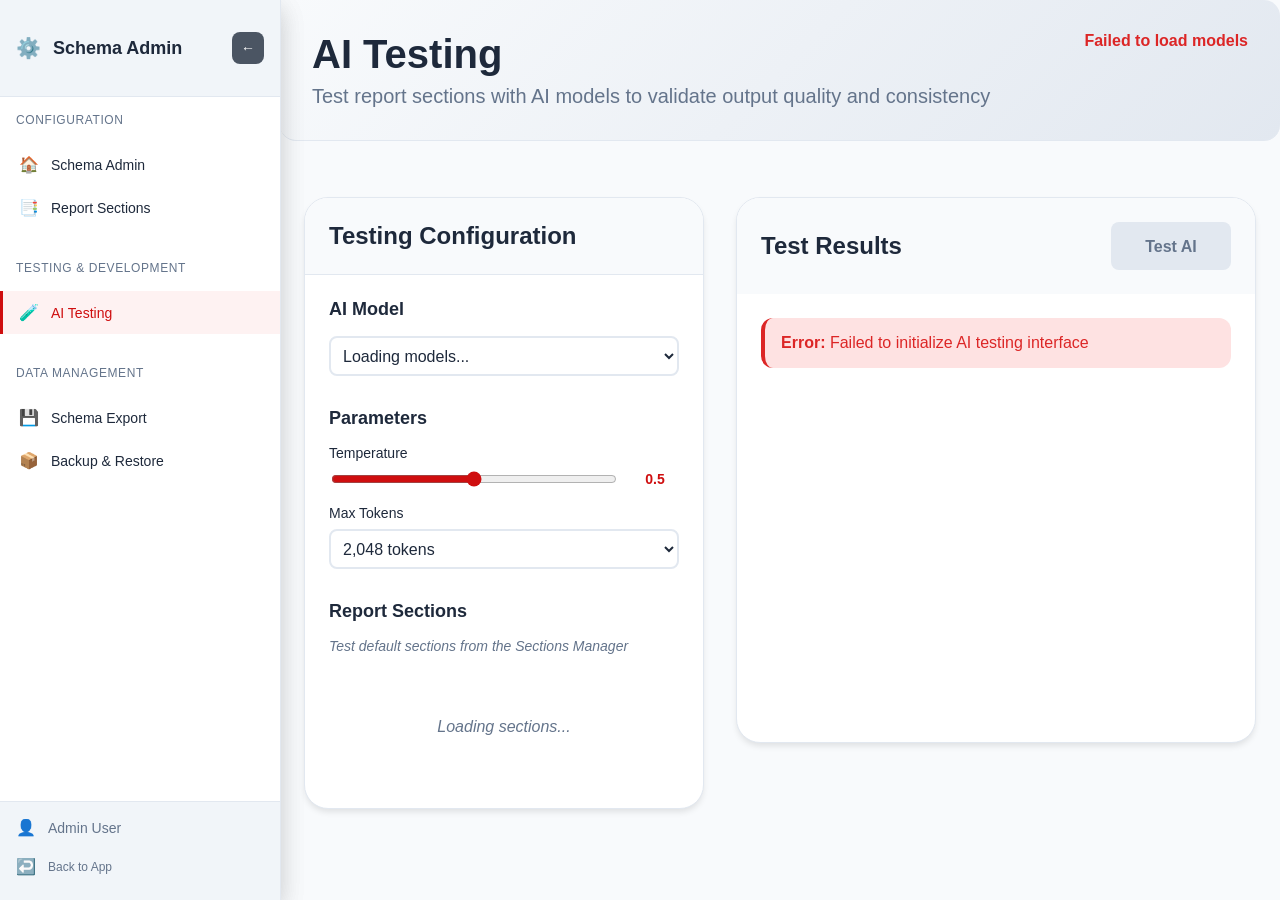
==== schema-admin/ai-testing/index.html @ eb23de8c "feat: Complete Report.AI platform implementation - 📝 Comprehensive README.md with full project docum" ====
<!DOCTYPE html>
<html lang="en">
<head>
    <meta charset="UTF-8">
    <meta name="viewport" content="width=device-width, initial-scale=1.0">
    <title>AI Testing - Schema Admin</title>
    <link rel="stylesheet" href="../../context/creative-docs/design-tokens.css">
    <link rel="stylesheet" href="../admin-fixes.css">
    <link rel="stylesheet" href="../admin-nav.css">
    <style>
        /* AI Testing Interface - Following Design System */
        .testing-container {
            max-width: 1400px;
            margin: 0 auto;
            padding: var(--space-6);
        }

        .page-header {
            background: linear-gradient(135deg, #f8fafc 0%, #e2e8f0 100%);
            border-bottom: 1px solid #e2e8f0;
            padding: var(--space-8);
            margin-bottom: var(--space-8);
            border-radius: var(--radii-lg);
        }

        .header-content {
            display: flex;
            justify-content: space-between;
            align-items: flex-start;
        }

        .page-title {
            font-size: var(--text-title-2xl-size);
            font-weight: var(--text-title-2xl-weight);
            color: var(--text-primary);
            margin: 0 0 var(--space-2) 0;
        }

        .page-subtitle {
            font-size: var(--text-body-lg-size);
            color: var(--text-secondary);
            margin: 0;
        }

        .testing-grid {
            display: grid;
            grid-template-columns: 400px 1fr;
            gap: var(--space-8);
            align-items: start;
        }

        .controls-panel {
            background: white;
            border: 1px solid #e2e8f0;
            border-radius: var(--radii-xl);
            overflow: hidden;
            box-shadow: 0 4px 6px -1px rgba(0, 0, 0, 0.1);
            position: sticky;
            top: var(--space-6);
        }

        .panel-header {
            background: #f8fafc;
            border-bottom: 1px solid #e2e8f0;
            padding: var(--space-6);
        }

        .panel-header h3 {
            font-size: var(--text-title-lg-size);
            font-weight: var(--text-title-lg-weight);
            color: var(--text-primary);
            margin: 0;
        }

        .panel-content {
            padding: var(--space-6);
        }

        .config-section {
            margin-bottom: var(--space-8);
        }

        .config-section:last-child {
            margin-bottom: 0;
        }

        .section-label {
            display: block;
            font-size: var(--text-title-sm-size);
            font-weight: var(--text-title-sm-weight);
            color: var(--text-primary);
            margin-bottom: var(--space-4);
        }

        .section-description {
            font-size: var(--text-body-sm-size);
            color: var(--text-secondary);
            margin-bottom: var(--space-4);
            font-style: italic;
        }

        .form-group {
            margin-bottom: var(--space-4);
        }

        .form-group label {
            display: block;
            margin-bottom: var(--space-2);
            font-weight: 500;
            font-size: var(--text-body-sm-size);
            color: var(--text-primary);
        }

        .form-select {
            width: 100%;
            padding: var(--space-2);
            border: 2px solid #e2e8f0;
            border-radius: var(--radii-sm);
            font-size: var(--text-body-md-size);
            color: var(--text-primary);
            background: white;
            transition: border-color 0.2s ease;
            line-height: 1.4;
        }

        .form-select:focus {
            outline: none;
            border-color: #CF0E0F;
            box-shadow: 0 0 0 3px rgba(207, 14, 15, 0.1);
        }

        .slider-group {
            display: flex;
            align-items: center;
            gap: var(--space-3);
        }

        .slider-group input[type="range"] {
            flex: 1;
            accent-color: #CF0E0F;
        }

        .slider-value {
            min-width: 3rem;
            text-align: center;
            font-weight: 600;
            color: #CF0E0F;
            font-size: var(--text-body-sm-size);
        }

        .scenario-grid {
            display: grid;
            grid-template-columns: 1fr;
            gap: var(--space-3);
        }

        .scenario-card {
            background: white;
            border: 2px solid #e2e8f0;
            border-radius: var(--radii-md);
            padding: var(--space-4);
            cursor: pointer;
            transition: all 0.2s ease;
        }

        .scenario-card:hover {
            border-color: #CF0E0F;
            transform: translateY(-2px);
            box-shadow: 0 8px 25px rgba(0,0,0,0.1);
        }

        .scenario-card.active {
            border-color: #CF0E0F;
            box-shadow: 0 0 0 1px #CF0E0F;
        }

        .scenario-title {
            margin: 0 0 var(--space-2) 0;
            font-size: var(--text-title-sm-size);
            font-weight: var(--text-title-sm-weight);
            color: var(--text-primary);
        }

        .scenario-description {
            font-size: var(--text-body-sm-size);
            color: var(--text-secondary);
            margin: 0 0 var(--space-2) 0;
            line-height: 1.5;
        }

        .section-key {
            display: inline-block;
            font-family: monospace;
            font-size: var(--text-body-xs-size);
            color: var(--text-secondary);
            background: #f1f5f9;
            padding: 2px 6px;
            border-radius: var(--radii-xs);
        }

        .loading-placeholder {
            text-align: center;
            padding: var(--space-12);
            color: var(--text-secondary);
            font-style: italic;
        }

        .loading-placeholder a {
            color: #CF0E0F;
            text-decoration: none;
        }

        .loading-placeholder a:hover {
            text-decoration: underline;
        }

        .test-controls {
            display: flex;
            gap: var(--space-3);
        }

        .test-btn {
            padding: var(--space-4) var(--space-6);
            border: none;
            border-radius: var(--radii-sm);
            font-weight: 600;
            cursor: pointer;
            transition: all 0.2s ease;
            font-size: var(--text-body-md-size);
            min-width: 120px;
            white-space: nowrap;
        }

        .test-btn.primary {
            background: #CF0E0F;
            color: white;
        }

        .test-btn.primary:hover {
            background: #A00B0C;
        }

        .test-btn.primary:disabled {
            background: #e2e8f0;
            color: var(--text-secondary);
            cursor: not-allowed;
        }

        .test-btn.secondary {
            background: white;
            color: var(--text-primary);
            border: 1px solid #e2e8f0;
        }

        .test-btn.secondary:hover {
            background: #f8fafc;
        }

        .results-panel {
            background: white;
            border: 1px solid #e2e8f0;
            border-radius: var(--radii-xl);
            overflow: hidden;
            box-shadow: 0 4px 6px -1px rgba(0, 0, 0, 0.1);
        }

        .results-header {
            background: #f8fafc;
            padding: var(--space-6);
            display: flex;
            justify-content: space-between;
            align-items: center;
        }

        .results-header h3 {
            font-size: var(--text-title-lg-size);
            font-weight: var(--text-title-lg-weight);
            color: var(--text-primary);
            margin: 0;
        }

        .results-content-area {
            padding: var(--space-6);
            min-height: 400px;
        }

        .results-placeholder {
            display: flex;
            flex-direction: column;
            align-items: center;
            justify-content: center;
            height: 300px;
            color: var(--text-secondary);
            text-align: center;
        }

        .results-content h4 {
            margin: 0 0 var(--space-4) 0;
            font-size: var(--text-title-md-size);
            font-weight: var(--text-title-md-weight);
            color: var(--text-primary);
        }

        .results-meta {
            display: flex;
            gap: var(--space-4);
            margin-bottom: var(--space-6);
            font-size: var(--text-body-sm-size);
            color: var(--text-secondary);
            flex-wrap: wrap;
        }

        .results-meta span {
            background: #f1f5f9;
            padding: var(--space-1) var(--space-2);
            border-radius: var(--radii-xs);
        }

        .section-info {
            margin-bottom: var(--space-6);
            padding: var(--space-4);
            background: #f8fafc;
            border-radius: var(--radii-md);
            border-left: 3px solid #CF0E0F;
        }

        .section-key-badge {
            display: inline-block;
            margin-left: var(--space-2);
            font-family: monospace;
            font-size: var(--text-body-xs-size);
            color: var(--text-secondary);
            background: #f1f5f9;
            padding: 2px 6px;
            border-radius: var(--radii-xs);
        }

        .ai-response {
            white-space: pre-wrap;
            line-height: 1.7;
            font-size: var(--text-body-md-size);
        }

        .ai-response h2, .ai-response h3, .ai-response h4 {
            color: var(--text-primary);
            margin-top: var(--space-6);
            margin-bottom: var(--space-3);
        }

        .ai-response strong {
            color: var(--text-primary);
        }

        .results-loading {
            display: flex;
            flex-direction: column;
            align-items: center;
            justify-content: center;
            height: 300px;
            color: var(--text-secondary);
        }

        .loading-spinner {
            width: 32px;
            height: 32px;
            border: 3px solid #f1f5f9;
            border-top: 3px solid #CF0E0F;
            border-radius: 50%;
            animation: spin 1s linear infinite;
            margin-bottom: var(--space-4);
        }

        @keyframes spin {
            0% { transform: rotate(0deg); }
            100% { transform: rotate(360deg); }
        }

        .error-message {
            color: #dc2626;
            background: #fee2e2;
            padding: var(--space-4);
            border-radius: var(--radii-md);
            border-left: 4px solid #dc2626;
        }

        .status-text {
            color: #10b981;
            font-weight: 600;
        }

        .status-error {
            color: #dc2626;
            font-weight: 600;
        }

        /* Responsive Design */
        @media (max-width: 768px) {
            .testing-container {
                padding: var(--space-4);
            }

            .page-header {
                padding: var(--space-6);
                margin-bottom: var(--space-6);
            }

            .header-content {
                flex-direction: column;
                gap: var(--space-4);
            }

            .testing-grid {
                grid-template-columns: 1fr;
                gap: var(--space-6);
            }

            .controls-panel {
                position: static;
            }

            .test-controls {
                flex-direction: column;
            }

            .results-meta {
                flex-direction: column;
                gap: var(--space-2);
            }
        }
    </style>
</head>
<body class="has-admin-nav">
    <div class="admin-container">
        <!-- Header -->
        <header class="page-header">
            <div class="header-content">
                <div class="page-title-section">
                    <h1 class="page-title">AI Testing</h1>
                    <p class="page-subtitle">Test report sections with AI models to validate output quality and consistency</p>
                </div>
                <div class="header-actions">
                    <div class="model-status" id="model-status">
                        <span class="status-text">Loading models...</span>
                    </div>
                </div>
            </div>
        </header>

        <!-- Main Content -->
        <div class="testing-container">
            <div class="testing-grid">
                <!-- Controls Panel -->
                <div class="controls-panel">
                    <div class="panel-header">
                        <h3>Testing Configuration</h3>
                    </div>
                    <div class="panel-content">
                        <!-- AI Model Selection -->
                        <div class="config-section">
                            <label class="section-label">AI Model</label>
                            <div class="form-group">
                                <select id="ai-model-select" class="form-select">
                                    <option value="">Loading models...</option>
                                </select>
                            </div>
                        </div>

                        <!-- Model Parameters -->
                        <div class="config-section">
                            <label class="section-label">Parameters</label>
                            <div class="form-group">
                                <label for="temperature">Temperature</label>
                                <div class="slider-group">
                                    <input type="range" id="temperature" min="0" max="1" step="0.1" value="0.5">
                                    <span id="temp-value" class="slider-value">0.5</span>
                                </div>
                            </div>
                            <div class="form-group">
                                <label for="max-tokens">Max Tokens</label>
                                <select id="max-tokens" class="form-select">
                                    <option value="1024">1,024 tokens</option>
                                    <option value="2048" selected>2,048 tokens</option>
                                    <option value="4096">4,096 tokens</option>
                                </select>
                            </div>
                        </div>

                        <!-- Report Sections -->
                        <div class="config-section">
                            <label class="section-label">Report Sections</label>
                            <p class="section-description">Test default sections from the Sections Manager</p>
                            <div class="scenario-grid" id="sections-scenarios">
                                <div class="loading-placeholder">Loading sections...</div>
                            </div>
                        </div>

                    </div>
                </div>

                <!-- Results Panel -->
                <div class="results-panel">
                    <div class="results-header">
                        <h3>Test Results</h3>
                        <div class="test-controls">
                            <button id="run-test-btn" class="test-btn primary" disabled>Test AI</button>
                            <button id="clear-results-btn" class="test-btn secondary" style="display: none;">Clear Results</button>
                        </div>
                    </div>
                    <div class="results-content-area">
                        <div class="results-placeholder">
                            <div>
                                <p>Select a report section and click "Run Test" to see AI-generated content</p>
                                <small>Results will appear here with model configuration and response details</small>
                            </div>
                        </div>
                    </div>
                </div>
            </div>
        </div>
    </div>

    <script src="../admin-nav.js"></script>
    <script src="ai-testing.js"></script>
</body>
</html>
---- context/creative-docs/design-tokens.css ----
/* Design Tokens CSS Variables - Strategic Marketing Research Tool */

:root {
  /* Base Color Palette */
  --color-gray-25: #fefefe;
  --color-gray-50: #f8fafc;
  --color-gray-100: #f1f5f9;
  --color-gray-200: #e2e8f0;
  --color-gray-300: #d1d5db;
  --color-gray-400: #9ca3af;
  --color-gray-500: #64748b;
  --color-gray-600: #4b5563;
  --color-gray-700: #374151;
  --color-gray-800: #1f2937;
  --color-gray-900: #1e293b;
  
  --color-red-50: #fef2f2;
  --color-red-100: #fee2e2;
  --color-red-200: #fecaca;
  --color-red-300: #fca5a5;
  --color-red-400: #f87171;
  --color-red-500: #ef4444;
  --color-red-600: #dc2626;
  --color-red-700: #b91c1c;
  --color-red-800: #991b1b;
  --color-red-900: #7f1d1d;
  --color-red-primary: #CF0E0F;
  --color-red-primary-dark: #A00B0C;
  
  --color-green-50: #ecfdf5;
  --color-green-100: #d1fae5;
  --color-green-200: #a7f3d0;
  --color-green-300: #6ee7b7;
  --color-green-400: #34d399;
  --color-green-500: #10b981;
  --color-green-600: #059669;
  --color-green-700: #047857;
  --color-green-800: #065f46;
  --color-green-900: #064e3b;
  
  --color-blue-50: #eff6ff;
  --color-blue-100: #dbeafe;
  --color-blue-200: #bfdbfe;
  --color-blue-300: #93c5fd;
  --color-blue-400: #60a5fa;
  --color-blue-500: #3b82f6;
  --color-blue-600: #2563eb;
  --color-blue-700: #1d4ed8;
  --color-blue-800: #1e40af;
  --color-blue-900: #1e3a8a;
  --color-blue-linkedin: #0a66c2;
  
  --color-yellow-50: #fffbeb;
  --color-yellow-100: #fef3c7;
  --color-yellow-200: #fde68a;
  --color-yellow-300: #fcd34d;
  --color-yellow-400: #fbbf24;
  --color-yellow-500: #f59e0b;
  --color-yellow-600: #d97706;
  --color-yellow-700: #b45309;
  --color-yellow-800: #92400e;
  --color-yellow-900: #78350f;

  /* Semantic Color Roles */
  --bg-canvas: var(--color-gray-50);
  --bg-surface: #ffffff;
  --bg-muted: var(--color-gray-100);
  --bg-gradient-primary: linear-gradient(135deg, var(--color-gray-50) 0%, var(--color-gray-200) 100%);
  --bg-gradient-red: linear-gradient(135deg, var(--color-red-primary) 0%, var(--color-red-primary-dark) 100%);
  
  --text-primary: var(--color-gray-900);
  --text-secondary: var(--color-gray-500);
  --text-muted: var(--color-gray-700);
  --text-inverse: #ffffff;
  
  --border-default: var(--color-gray-200);
  --border-muted: var(--color-gray-100);
  --border-emphasis: var(--color-red-primary);
  
  --focus-ring: rgba(207, 14, 15, 0.1);
  --focus-ring-contrast: 2px solid var(--color-gray-900);
  
  --status-success: var(--color-green-500);
  --status-success-dark: var(--color-green-600);
  --status-warning: var(--color-yellow-500);
  --status-error: var(--color-red-600);
  --status-info: var(--color-blue-500);
  
  /* Button Semantic Tokens */
  --button-primary-bg: var(--color-red-primary);
  --button-primary-fg: #ffffff;
  --button-primary-hover-bg: var(--color-red-primary-dark);
  --button-primary-disabled-bg: var(--color-red-primary);
  --button-primary-disabled-opacity: 0.7;
  
  --button-secondary-bg: var(--color-green-500);
  --button-secondary-fg: #ffffff;
  --button-secondary-hover-bg: var(--color-green-600);
  --button-secondary-disabled-opacity: 0.7;
  
  --button-gray-bg: var(--color-gray-600);
  --button-gray-fg: #ffffff;
  --button-gray-hover-bg: var(--color-gray-700);
  
  --button-ghost-bg: transparent;
  --button-ghost-fg: var(--color-gray-700);
  --button-ghost-hover-bg: var(--color-gray-100);
  --button-ghost-hover-fg: var(--color-gray-900);
  
  --button-linkedin-bg: var(--color-blue-linkedin);
  --button-linkedin-fg: #ffffff;
  --button-linkedin-hover-bg: #004182;

  /* Spacing Scale (8px base) */
  --space-1: 4px;
  --space-2: 8px;
  --space-3: 12px;
  --space-4: 16px;
  --space-5: 20px;
  --space-6: 24px;
  --space-8: 32px;
  --space-10: 40px;
  --space-12: 48px;
  --space-16: 64px;
  --space-20: 80px;

  /* Border Radius - Normalized Scale */
  --radii-none: 0px;
  --radii-xs: 4px;
  --radii-sm: 8px;
  --radii-md: 12px;
  --radii-lg: 16px;
  --radii-xl: 24px;
  --radii-full: 9999px;

  /* Shadows */
  --shadow-none: none;
  --shadow-sm: 0 1px 3px 0 rgba(0, 0, 0, 0.1);
  --shadow-md: 0 4px 6px -1px rgba(0, 0, 0, 0.1);
  --shadow-lg: 0 8px 25px rgba(0, 0, 0, 0.1);
  --shadow-xl: 0 2px 10px rgba(0, 0, 0, 0.1);
  --shadow-2xl: 0 25px 50px -12px rgba(0, 0, 0, 0.25);

  /* Duration & Easing */
  --duration-instant: 100ms;
  --duration-fast: 150ms;
  --duration-normal: 200ms;
  --duration-slow: 300ms;
  --duration-slower: 400ms;
  
  --easing-standard: ease;
  --easing-emphasized: cubic-bezier(0.4, 0, 0.2, 1);
  --easing-decelerated: cubic-bezier(0.0, 0.0, 0.2, 1);
  --easing-accelerated: cubic-bezier(0.4, 0.0, 1, 1);
  
  /* Motion Tokens */
  --motion-raise-duration: 200ms;
  --motion-raise-easing: ease;
  --motion-raise-transform: translateY(-2px);
  
  --motion-tap-duration: 150ms;
  --motion-tap-easing: ease;
  --motion-tap-transform: translateY(-1px);

  /* Typography */
  --font-family-system: -apple-system, BlinkMacSystemFont, 'Segoe UI', 'Roboto', 'Oxygen', 'Ubuntu', 'Cantarell', sans-serif;
  --font-family-mono: ui-monospace, SFMono-Regular, 'SF Mono', Monaco, 'Cascadia Code', 'Roboto Mono', Consolas, 'Courier New', monospace;
  
  /* Title Sizes */
  --text-title-3xl-size: 48px;
  --text-title-3xl-line: 1.2;
  --text-title-3xl-weight: 700;
  
  --text-title-2xl-size: 40px;
  --text-title-2xl-line: 1.2;
  --text-title-2xl-weight: 700;
  
  --text-title-xl-size: 32px;
  --text-title-xl-line: 1.3;
  --text-title-xl-weight: 700;
  
  --text-title-lg-size: 24px;
  --text-title-lg-line: 1.4;
  --text-title-lg-weight: 700;
  
  --text-title-md-size: 20px;
  --text-title-md-line: 1.4;
  --text-title-md-weight: 600;
  
  --text-title-sm-size: 18px;
  --text-title-sm-line: 1.4;
  --text-title-sm-weight: 600;
  
  /* Body Sizes */
  --text-body-lg-size: 20px;
  --text-body-lg-line: 1.6;
  --text-body-lg-weight: 400;
  
  --text-body-md-size: 16px;
  --text-body-md-line: 1.6;
  --text-body-md-weight: 400;
  
  --text-body-sm-size: 14px;
  --text-body-sm-line: 1.5;
  --text-body-sm-weight: 400;
  
  --text-body-xs-size: 12px;
  --text-body-xs-line: 1.4;
  --text-body-xs-weight: 500;

  /* Container Sizes */
  --container-app: 1200px;
  --container-dashboard: 1400px;
  --container-contacts: 1280px;
  --container-modal: 400px;
  --container-padding-desktop: 32px;
  --container-padding-mobile: 16px;
  
  /* Grid System */
  --grid-gap-sm: 16px;
  --grid-gap-md: 24px;
  --grid-gap-lg: 32px;
  --grid-min-card: 300px;
  --grid-min-contact: 350px;
  --grid-min-decision: 300px;
  
  /* Table Tokens */
  --table-row-height: 48px;
  --table-row-padding: 16px;
  --table-header-bg: var(--color-gray-50);
  --table-header-fg: var(--color-gray-700);
  --table-hover-bg: var(--color-gray-50);
  --table-zebra-odd: #ffffff;
  --table-zebra-even: var(--color-gray-50);
  
  /* Icon Sizes - Standardized */
  --icon-sm: 16px;
  --icon-md: 20px;
  --icon-lg: 24px;
  
  --button-sm-height: 32px;
  --button-sm-padding: 8px 16px;
  --button-md-height: 40px;
  --button-md-padding: 12px 24px;
  --button-lg-height: 48px;
  --button-lg-padding: 16px 32px;
  
  --input-sm-height: 32px;
  --input-sm-padding: 8px 12px;
  --input-md-height: 40px;
  --input-md-padding: 12px 16px;
  --input-lg-height: 48px;
  --input-lg-padding: 16px 20px;

  /* Breakpoints */
  --breakpoint-mobile: 768px;
  --breakpoint-tablet: 1024px;
  --breakpoint-desktop: 1200px;
  --breakpoint-wide: 1400px;

  /* Z-Index */
  --z-base: 0;
  --z-dropdown: 10;
  --z-sticky: 20;
  --z-overlay: 100;
  --z-modal: 1000;
  --z-tooltip: 1001;
  --z-skip-link: 2000;
}

/* Optional: Dark Theme (currently not implemented in the application) */
/* Dark Theme - Planned (Contrast Checked) */
[data-theme="dark"] {
  --bg-canvas: var(--color-gray-900); /* Contrast with white text: 13.8:1 AAA */
  --bg-surface: var(--color-gray-800); /* Contrast with white text: 12.6:1 AAA */
  --bg-muted: var(--color-gray-700);
  
  --text-primary: var(--color-gray-50); /* Contrast on dark bg: 13.8:1 AAA */
  --text-secondary: var(--color-gray-300); /* Contrast on dark bg: 5.5:1 AA */
  --text-muted: var(--color-gray-400);
  
  --border-default: var(--color-gray-700);
  --border-muted: var(--color-gray-600);
  
  /* Button adjustments for dark mode */
  --button-ghost-bg: transparent;
  --button-ghost-fg: var(--color-gray-300);
  --button-ghost-hover-bg: var(--color-gray-800);
}

/* High Contrast Mode Support */
@media (prefers-contrast: more) {
  :root {
    --focus-ring: var(--focus-ring-contrast);
  }
}

/* Utility Classes for Common Token Usage */
.text-title-3xl { font-size: var(--text-title-3xl-size); line-height: var(--text-title-3xl-line); font-weight: var(--text-title-3xl-weight); }
.text-title-2xl { font-size: var(--text-title-2xl-size); line-height: var(--text-title-2xl-line); font-weight: var(--text-title-2xl-weight); }
.text-title-xl { font-size: var(--text-title-xl-size); line-height: var(--text-title-xl-line); font-weight: var(--text-title-xl-weight); }
.text-title-lg { font-size: var(--text-title-lg-size); line-height: var(--text-title-lg-line); font-weight: var(--text-title-lg-weight); }
.text-title-md { font-size: var(--text-title-md-size); line-height: var(--text-title-md-line); font-weight: var(--text-title-md-weight); }
.text-title-sm { font-size: var(--text-title-sm-size); line-height: var(--text-title-sm-line); font-weight: var(--text-title-sm-weight); }

.text-body-lg { font-size: var(--text-body-lg-size); line-height: var(--text-body-lg-line); font-weight: var(--text-body-lg-weight); }
.text-body-md { font-size: var(--text-body-md-size); line-height: var(--text-body-md-line); font-weight: var(--text-body-md-weight); }
.text-body-sm { font-size: var(--text-body-sm-size); line-height: var(--text-body-sm-line); font-weight: var(--text-body-sm-weight); }
.text-body-xs { font-size: var(--text-body-xs-size); line-height: var(--text-body-xs-line); font-weight: var(--text-body-xs-weight); }

.bg-canvas { background-color: var(--bg-canvas); }
.bg-surface { background-color: var(--bg-surface); }
.bg-muted { background-color: var(--bg-muted); }

.text-primary { color: var(--text-primary); }
.text-secondary { color: var(--text-secondary); }
.text-muted { color: var(--text-muted); }
.text-inverse { color: var(--text-inverse); }

.border-default { border-color: var(--border-default); }
.border-muted { border-color: var(--border-muted); }
.border-emphasis { border-color: var(--border-emphasis); }

.shadow-sm { box-shadow: var(--shadow-sm); }
.shadow-md { box-shadow: var(--shadow-md); }
.shadow-lg { box-shadow: var(--shadow-lg); }
.shadow-xl { box-shadow: var(--shadow-xl); }

.rounded-xs { border-radius: var(--radii-xs); }
.rounded-sm { border-radius: var(--radii-sm); }
.rounded-md { border-radius: var(--radii-md); }
.rounded-lg { border-radius: var(--radii-lg); }
.rounded-xl { border-radius: var(--radii-xl); }
.rounded-full { border-radius: var(--radii-full); }

/* Skip Link Pattern */
.sr-only {
  position: absolute;
  width: 1px;
  height: 1px;
  padding: 0;
  margin: -1px;
  overflow: hidden;
  clip: rect(0, 0, 0, 0);
  white-space: nowrap;
  border-width: 0;
}

.sr-only.focusable:focus {
  position: fixed;
  z-index: var(--z-skip-link);
  top: 16px;
  left: 16px;
  width: auto;
  height: auto;
  padding: 12px 24px;
  margin: 0;
  overflow: visible;
  clip: auto;
  white-space: normal;
  background-color: var(--bg-surface);
  color: var(--text-primary);
  border-radius: var(--radii-sm);
  box-shadow: var(--shadow-lg);
  text-decoration: none;
  font-weight: 600;
}

/* Motion Utilities */
.motion-raise {
  transition: transform var(--motion-raise-duration) var(--motion-raise-easing);
}

.motion-raise:hover {
  transform: var(--motion-raise-transform);
}

.motion-tap {
  transition: transform var(--motion-tap-duration) var(--motion-tap-easing);
}

.motion-tap:active {
  transform: var(--motion-tap-transform);
}

/* Table Density Standard */
.table-standard tr {
  height: var(--table-row-height);
}

.table-zebra tbody tr:nth-child(odd) {
  background-color: var(--table-zebra-odd);
}

.table-zebra tbody tr:nth-child(even) {
  background-color: var(--table-zebra-even);
}
---- schema-admin/admin-fixes.css ----
/* Schema Admin Design System Fixes */
/* Import design tokens from main app */
@import url('../context/creative-docs/design-tokens.css');

/* Override inconsistent fonts and apply design system */
body, * {
    font-family: var(--font-family-system) !important;
}

/* Fix typewriter fonts in code/JSON areas only */
.code-input, .json-input, .test-data-input, .output-content pre, code, .form-textarea[data-code="true"] {
    font-family: var(--font-family-mono) !important;
}

/* Admin Container */
.admin-container {
    background: var(--bg-canvas);
    color: var(--text-primary);
    font-family: var(--font-family-system);
    min-height: 100vh;
}

/* Header Styling */
.admin-header {
    background: var(--bg-surface);
    border-bottom: 1px solid var(--border-default);
    box-shadow: var(--shadow-sm);
}

.admin-title {
    font-size: var(--text-title-lg-size);
    font-weight: var(--text-title-lg-weight);
    line-height: var(--text-title-lg-line);
    color: var(--text-primary);
    margin: 0;
}

/* Button System Updates */
.admin-btn, .add-btn, .action-btn {
    font-family: var(--font-family-system) !important;
    font-size: var(--text-body-sm-size);
    font-weight: var(--text-body-xs-weight);
    padding: var(--button-md-padding);
    height: var(--button-md-height);
    border-radius: var(--radii-sm);
    border: none;
    cursor: pointer;
    transition: all var(--duration-fast) var(--easing-standard);
    display: inline-flex;
    align-items: center;
    gap: var(--space-2);
}

.admin-btn.primary, .add-btn {
    background: var(--button-primary-bg);
    color: var(--button-primary-fg);
}

.admin-btn.primary:hover, .add-btn:hover {
    background: var(--button-primary-hover-bg);
    transform: var(--motion-tap-transform);
}

.admin-btn.secondary {
    background: var(--button-gray-bg);
    color: var(--button-gray-fg);
}

.admin-btn.secondary:hover {
    background: var(--button-gray-hover-bg);
}

.admin-btn.danger {
    background: var(--status-error);
    color: white;
}

.admin-btn.danger:hover {
    background: var(--color-red-700);
}

/* Form Elements */
.form-input, .form-textarea, .form-select, .search-input, .styled-input, .styled-textarea {
    font-family: var(--font-family-system) !important;
    font-size: var(--text-body-md-size);
    padding: var(--input-md-padding);
    height: var(--input-md-height);
    border: 2px solid var(--border-default);
    border-radius: var(--radii-sm);
    background: var(--bg-surface);
    color: var(--text-primary);
    transition: border-color var(--duration-fast) var(--easing-standard);
}

.form-textarea, .styled-textarea {
    height: auto;
    min-height: 80px;
    resize: vertical;
    line-height: var(--text-body-md-line);
}

.form-input:focus, .form-textarea:focus, .form-select:focus, .search-input:focus, .styled-input:focus, .styled-textarea:focus {
    border-color: var(--border-emphasis);
    box-shadow: 0 0 0 3px var(--focus-ring);
    outline: none;
}

/* Sidebar Styling */
.admin-sidebar {
    background: var(--bg-surface);
    border-right: 1px solid var(--border-default);
    box-shadow: var(--shadow-sm);
}

.sidebar-header h2 {
    font-size: var(--text-title-md-size);
    font-weight: var(--text-title-md-weight);
    color: var(--text-primary);
    margin: 0 0 var(--space-4) 0;
}

/* Product List Items */
.product-item, .section-item {
    background: var(--bg-surface);
    border: 2px solid var(--border-default);
    border-radius: var(--radii-sm);
    padding: var(--space-4);
    margin-bottom: var(--space-3);
    transition: all var(--duration-fast) var(--easing-standard);
    cursor: pointer;
}

.product-item:hover, .section-item:hover {
    border-color: var(--border-emphasis);
    transform: var(--motion-raise-transform);
    box-shadow: var(--shadow-md);
}

.product-item.selected, .section-item.enabled {
    border-color: var(--border-emphasis);
    background: var(--color-red-50);
}

/* Main Content Area */
.admin-main {
    background: var(--bg-canvas);
}

.product-editor {
    background: var(--bg-surface);
    border-radius: var(--radii-lg);
    box-shadow: var(--shadow-md);
    overflow: hidden;
}

/* Tabs */
.tabs {
    background: var(--bg-muted);
    display: flex;
    border-bottom: 1px solid var(--border-default);
}

.tab-btn {
    background: transparent;
    border: none;
    padding: var(--space-4) var(--space-6);
    font-family: var(--font-family-system) !important;
    font-size: var(--text-body-sm-size);
    font-weight: var(--text-body-xs-weight);
    color: var(--text-secondary);
    cursor: pointer;
    border-bottom: 2px solid transparent;
    transition: all var(--duration-fast) var(--easing-standard);
}

.tab-btn:hover {
    color: var(--text-primary);
    background: var(--bg-surface);
}

.tab-btn.active {
    color: var(--border-emphasis);
    background: var(--bg-surface);
    border-bottom-color: var(--border-emphasis);
}

/* Form Groups */
.form-group {
    margin-bottom: var(--space-6);
}

.form-group label {
    display: block;
    font-size: var(--text-body-sm-size);
    font-weight: var(--text-body-xs-weight);
    color: var(--text-primary);
    margin-bottom: var(--space-2);
}

.form-group small {
    display: block;
    font-size: var(--text-body-xs-size);
    color: var(--text-secondary);
    margin-top: var(--space-1);
}

/* Welcome Message */
.welcome-message {
    text-align: center;
    padding: var(--space-20);
    color: var(--text-secondary);
}

.welcome-message h2 {
    font-size: var(--text-title-xl-size);
    font-weight: var(--text-title-xl-weight);
    color: var(--text-primary);
    margin-bottom: var(--space-4);
}

/* Quick Actions */
.quick-actions {
    display: grid;
    grid-template-columns: repeat(auto-fit, minmax(200px, 1fr));
    gap: var(--space-6);
    margin-top: var(--space-8);
}

.action-card {
    background: var(--bg-surface);
    border: 2px solid var(--border-default);
    border-radius: var(--radii-lg);
    padding: var(--space-8);
    text-align: center;
    cursor: pointer;
    transition: all var(--duration-fast) var(--easing-standard);
}

.action-card:hover {
    border-color: var(--border-emphasis);
    transform: var(--motion-raise-transform);
    box-shadow: var(--shadow-md);
}

.action-card .icon {
    font-size: var(--text-title-lg-size);
    margin-bottom: var(--space-4);
}

.action-card h3 {
    font-size: var(--text-title-sm-size);
    font-weight: var(--text-title-sm-weight);
    color: var(--text-primary);
    margin: 0 0 var(--space-2) 0;
}

.action-card p {
    font-size: var(--text-body-sm-size);
    color: var(--text-secondary);
    margin: 0;
}

/* Test Result Areas */
.test-result {
    background: var(--bg-surface);
    border: 1px solid var(--border-default);
    border-radius: var(--radii-sm);
    padding: var(--space-4);
    margin: var(--space-4) 0;
    font-family: var(--font-family-system) !important;
}

.test-result.success {
    background: var(--color-green-50);
    border-color: var(--status-success);
    color: var(--color-green-800);
}

.test-result.error {
    background: var(--color-red-50);
    border-color: var(--status-error);
    color: var(--color-red-800);
}

.test-result.info {
    background: var(--color-blue-50);
    border-color: var(--status-info);
    color: var(--color-blue-800);
}

/* Modal Fixes */
.modal {
    font-family: var(--font-family-system) !important;
}

.modal-content {
    background: var(--bg-surface);
    border-radius: var(--radii-lg);
    box-shadow: var(--shadow-2xl);
    max-width: var(--container-modal);
    padding: var(--space-8);
}

.modal-header h2, .modal-header h3 {
    font-size: var(--text-title-md-size);
    font-weight: var(--text-title-md-weight);
    color: var(--text-primary);
    margin: 0 0 var(--space-4) 0;
}

/* AI Testing Interface Specific */
.testing-container {
    font-family: var(--font-family-system) !important;
    background: var(--bg-canvas);
    color: var(--text-primary);
}

.config-panel, .sections-panel, .main-panel > div {
    background: var(--bg-surface);
    border: 1px solid var(--border-default);
    border-radius: var(--radii-lg);
    box-shadow: var(--shadow-md);
}

.config-title {
    font-size: var(--text-body-xs-size);
    font-weight: var(--text-body-xs-weight);
    color: var(--text-secondary);
    text-transform: uppercase;
    letter-spacing: 0.05em;
    margin-bottom: var(--space-3);
}

.test-btn {
    font-family: var(--font-family-system) !important;
    font-size: var(--text-body-md-size);
    font-weight: var(--text-body-xs-weight);
    padding: var(--button-lg-padding);
    height: var(--button-lg-height);
    border-radius: var(--radii-md);
    border: none;
    cursor: pointer;
    transition: all var(--duration-fast) var(--easing-standard);
}

.test-btn:not(.secondary) {
    background: var(--button-primary-bg);
    color: var(--button-primary-fg);
}

.test-btn:not(.secondary):hover {
    background: var(--button-primary-hover-bg);
    transform: var(--motion-tap-transform);
}

.test-btn.secondary {
    background: var(--button-gray-bg);
    color: var(--button-gray-fg);
}

.test-btn.secondary:hover {
    background: var(--button-gray-hover-bg);
}

/* Only code/JSON input areas should use monospace */
.output-content {
    font-family: var(--font-family-mono) !important;
    background: var(--bg-muted);
    border: 1px solid var(--border-default);
    border-radius: var(--radii-sm);
    padding: var(--space-4);
    font-size: var(--text-body-sm-size);
    line-height: 1.6;
    overflow-y: auto;
}

/* Sections Manager Specific Fixes */
.sections-layout {
    font-family: var(--font-family-system) !important;
}

.section-item {
    font-family: var(--font-family-system) !important;
}

.section-form * {
    font-family: var(--font-family-system) !important;
}

/* Modal consistency */
.modal * {
    font-family: var(--font-family-system) !important;
}

/* Notification styles using design tokens */
.notification {
    font-family: var(--font-family-system) !important;
}

/* Empty state styling */
.empty-state {
    font-family: var(--font-family-system) !important;
}

.test-data-input {
    font-family: var(--font-family-mono) !important;
    background: var(--bg-surface);
    border: 2px solid var(--border-default);
    border-radius: var(--radii-sm);
    padding: var(--space-3);
    font-size: var(--text-body-sm-size);
    line-height: 1.5;
    resize: vertical;
}

.test-data-input:focus {
    border-color: var(--border-emphasis);
    box-shadow: 0 0 0 3px var(--focus-ring);
    outline: none;
}

/* Model and Tone Selection */
.model-option, .tone-option {
    background: var(--bg-muted);
    border: 2px solid var(--border-default);
    border-radius: var(--radii-sm);
    padding: var(--space-3);
    cursor: pointer;
    transition: all var(--duration-fast) var(--easing-standard);
    font-family: var(--font-family-system) !important;
    font-size: var(--text-body-sm-size);
    text-align: center;
}

.model-option:hover, .tone-option:hover {
    border-color: var(--border-emphasis);
    transform: var(--motion-tap-transform);
}

.model-option.selected, .tone-option.selected {
    background: var(--color-red-50);
    border-color: var(--border-emphasis);
    color: var(--color-red-800);
    font-weight: var(--text-body-xs-weight);
}

/* Section Toggle Switches */
.section-item {
    background: var(--bg-muted);
    border: 2px solid var(--border-default);
    border-radius: var(--radii-sm);
    padding: var(--space-3);
    margin-bottom: var(--space-3);
    transition: all var(--duration-fast) var(--easing-standard);
}

.section-item.enabled {
    background: var(--color-blue-50);
    border-color: var(--color-blue-500);
}

.section-name {
    font-size: var(--text-body-sm-size);
    font-weight: var(--text-body-xs-weight);
    color: var(--text-primary);
    font-family: var(--font-family-system) !important;
}

.section-instructions textarea {
    font-family: var(--font-family-system) !important;
    font-size: var(--text-body-xs-size);
    border: 1px solid var(--border-muted);
    border-radius: var(--radii-xs);
    padding: var(--space-2);
    background: var(--bg-surface);
    resize: vertical;
}

.section-instructions textarea:focus {
    border-color: var(--border-emphasis);
    box-shadow: 0 0 0 2px var(--focus-ring);
    outline: none;
}

/* Responsive Design */
@media (max-width: 1024px) {
    .testing-layout {
        grid-template-columns: 1fr;
        grid-template-rows: auto auto 1fr;
    }
    
    .config-panel, .sections-panel {
        max-height: 400px;
        overflow-y: auto;
    }
}
---- schema-admin/admin-nav.css ----
/* Admin Navigation Styles */
.admin-nav {
    position: fixed;
    top: 0;
    left: 0;
    height: 100vh;
    width: 280px;
    background: var(--bg-surface);
    border-right: 1px solid var(--border-default);
    box-shadow: var(--shadow-lg);
    z-index: 1000;
    transition: all var(--duration-normal) var(--easing-standard);
    display: flex;
    flex-direction: column;
    overflow: hidden;
}

.admin-nav.collapsed {
    width: 60px;
}

.admin-main-content {
    margin-left: 280px;
    min-height: 100vh;
    transition: margin-left var(--duration-normal) var(--easing-standard);
    background: var(--bg-canvas);
}

.admin-main-content.nav-collapsed {
    margin-left: 60px;
}

/* Navigation Header */
.nav-header {
    display: flex;
    align-items: center;
    justify-content: space-between;
    padding: var(--space-4);
    background: var(--bg-muted);
    border-bottom: 1px solid var(--border-default);
    min-height: 64px;
}

.nav-brand {
    display: flex;
    align-items: center;
    gap: var(--space-3);
    font-weight: var(--text-title-md-weight);
    font-size: var(--text-title-sm-size);
    color: var(--text-primary);
    transition: opacity var(--duration-fast);
}

.brand-icon {
    font-size: var(--text-title-md-size);
    min-width: 24px;
}

.brand-text {
    white-space: nowrap;
    transition: opacity var(--duration-fast);
}

.admin-nav.collapsed .brand-text {
    opacity: 0;
    width: 0;
    overflow: hidden;
}

.nav-toggle {
    background: var(--button-gray-bg);
    color: var(--button-gray-fg);
    border: none;
    border-radius: var(--radii-sm);
    width: 32px;
    height: 32px;
    display: flex;
    align-items: center;
    justify-content: center;
    cursor: pointer;
    transition: all var(--duration-fast);
    font-size: 14px;
}

.nav-toggle:hover {
    background: var(--button-gray-hover-bg);
    transform: var(--motion-tap-transform);
}

/* Navigation Menu */
.nav-menu {
    flex: 1;
    overflow-y: auto;
    padding: var(--space-2) 0;
}

.nav-section {
    margin-bottom: var(--space-6);
}

.nav-section-title {
    font-size: var(--text-body-xs-size);
    font-weight: var(--text-body-xs-weight);
    color: var(--text-secondary);
    text-transform: uppercase;
    letter-spacing: 0.05em;
    padding: var(--space-2) var(--space-4);
    margin: 0 0 var(--space-2) 0;
    transition: opacity var(--duration-fast);
}

.admin-nav.collapsed .nav-section-title {
    opacity: 0;
    height: 0;
    padding-top: 0;
    padding-bottom: 0;
    margin-bottom: 0;
    overflow: hidden;
}

.nav-links {
    list-style: none;
    margin: 0;
    padding: 0;
}

.nav-item {
    margin: 0;
}

.nav-link {
    display: flex;
    align-items: center;
    gap: var(--space-3);
    padding: var(--space-3) var(--space-4);
    color: var(--text-primary);
    text-decoration: none;
    font-size: var(--text-body-sm-size);
    font-weight: var(--text-body-sm-weight);
    transition: all var(--duration-fast);
    border-left: 3px solid transparent;
    position: relative;
}

.nav-link:hover {
    background: var(--bg-muted);
    color: var(--border-emphasis);
    border-left-color: var(--border-emphasis);
}

.nav-link.active {
    background: var(--color-red-50);
    color: var(--border-emphasis);
    border-left-color: var(--border-emphasis);
    font-weight: var(--text-body-xs-weight);
}

.nav-icon {
    font-size: 16px;
    min-width: 20px;
    text-align: center;
}

.nav-text {
    white-space: nowrap;
    transition: opacity var(--duration-fast);
}

.admin-nav.collapsed .nav-text {
    opacity: 0;
    width: 0;
    overflow: hidden;
}

.admin-nav.collapsed .nav-link {
    padding-left: var(--space-4);
    padding-right: var(--space-4);
    justify-content: center;
}

/* Navigation Footer */
.nav-footer {
    border-top: 1px solid var(--border-default);
    padding: var(--space-4);
    background: var(--bg-muted);
}

.nav-user {
    display: flex;
    align-items: center;
    gap: var(--space-3);
    font-size: var(--text-body-sm-size);
    color: var(--text-secondary);
    margin-bottom: var(--space-3);
}

.user-icon {
    font-size: 16px;
    min-width: 20px;
}

.user-text {
    transition: opacity var(--duration-fast);
}

.admin-nav.collapsed .user-text {
    opacity: 0;
    width: 0;
    overflow: hidden;
}

.back-to-app {
    font-size: var(--text-body-xs-size) !important;
    color: var(--text-secondary) !important;
    border: none !important;
    margin: 0 !important;
    padding: var(--space-2) 0 !important;
}

.back-to-app:hover {
    background: transparent !important;
    color: var(--text-primary) !important;
}

.admin-nav.collapsed .back-to-app {
    justify-content: center;
}

/* Responsive Design */
@media (max-width: 1024px) {
    .admin-nav {
        transform: translateX(-100%);
        width: 280px;
    }
    
    .admin-nav.collapsed {
        transform: translateX(-220px);
        width: 280px;
    }
    
    .admin-main-content,
    .admin-main-content.nav-collapsed {
        margin-left: 0;
    }
    
    .admin-nav:not(.collapsed) {
        transform: translateX(0);
    }
}

/* Tooltip for collapsed state */
.admin-nav.collapsed .nav-link {
    position: relative;
}

.admin-nav.collapsed .nav-link:hover::after {
    content: attr(title);
    position: absolute;
    left: 100%;
    top: 50%;
    transform: translateY(-50%);
    background: var(--bg-inverse);
    color: var(--text-inverse);
    padding: var(--space-2) var(--space-3);
    border-radius: var(--radii-sm);
    font-size: var(--text-body-xs-size);
    white-space: nowrap;
    z-index: 1001;
    margin-left: var(--space-2);
    box-shadow: var(--shadow-md);
}

/* Page-specific adjustments */
body.has-admin-nav {
    margin: 0;
    padding: 0;
}

.admin-container {
    margin: 0 !important;
    min-height: 100vh;
}

.admin-header {
    margin-left: 0;
    margin-right: 0;
}
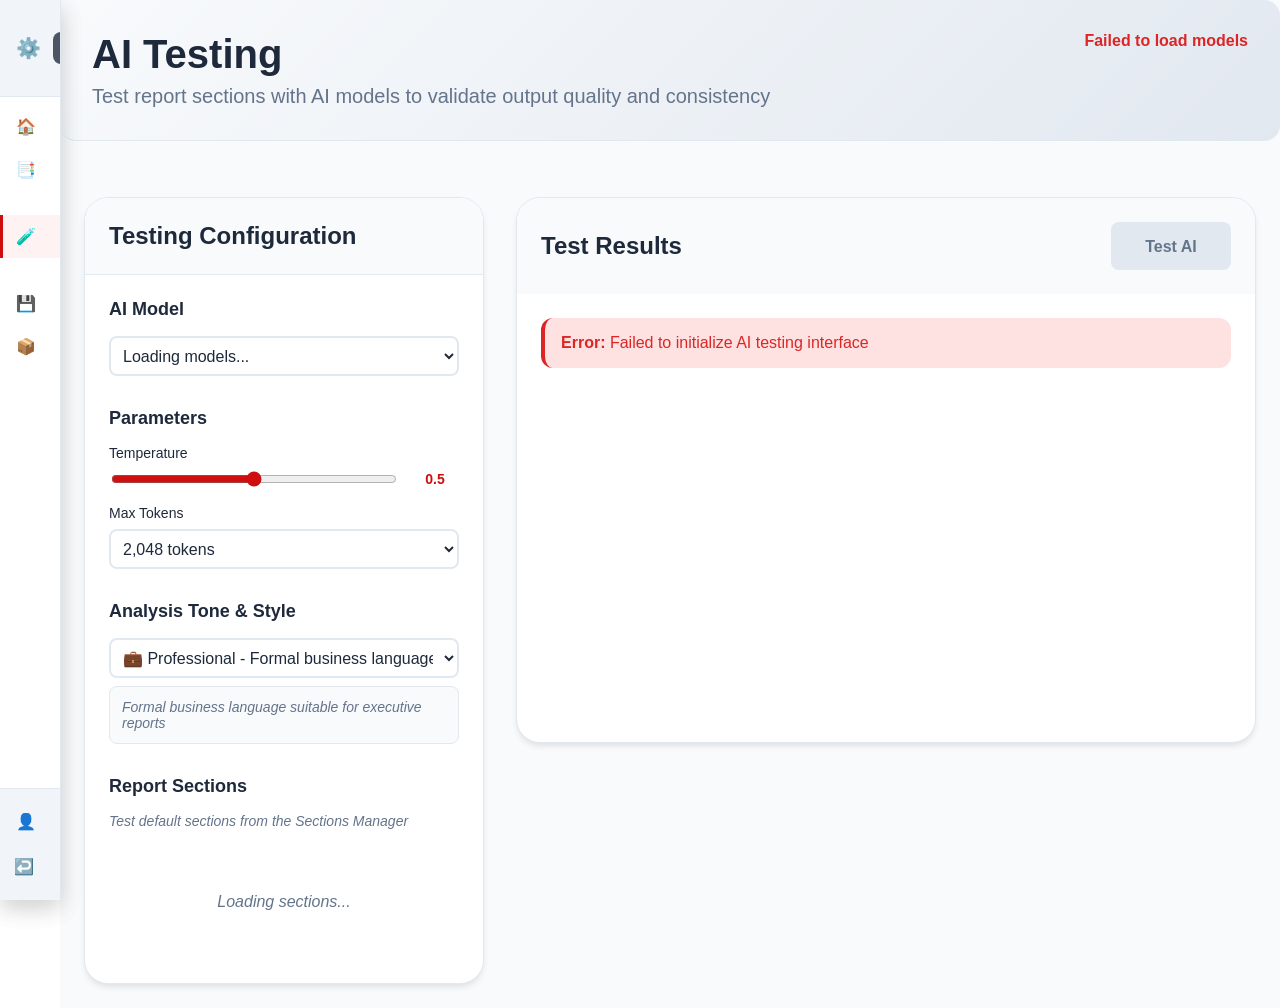
==== commit 962a3a2c: "feat: Enhanced AI Testing and Navigation Features - 🧪 AI Testing: Enable "Test All Sections" when no" ====
--- a/schema-admin/ai-testing/index.html
+++ b/schema-admin/ai-testing/index.html
@@ -381,6 +381,66 @@
             padding: var(--space-4);
             border-radius: var(--radii-md);
             border-left: 4px solid #dc2626;
+        }
+
+        /* All Sections Test Results */
+        .section-result {
+            border: 1px solid #e2e8f0;
+            border-radius: var(--radii-md);
+            padding: var(--space-4);
+            margin-bottom: var(--space-3);
+            transition: all 0.2s ease;
+        }
+
+        .section-result.success {
+            border-left: 4px solid #10b981;
+            background: #f0fdf4;
+        }
+
+        .section-result.failed {
+            border-left: 4px solid #dc2626;
+            background: #fef2f2;
+        }
+
+        .section-result h5 {
+            margin: 0 0 var(--space-3) 0;
+            display: flex;
+            align-items: center;
+            gap: var(--space-2);
+        }
+
+        .test-status {
+            font-size: var(--text-body-lg-size);
+            font-weight: bold;
+            margin-left: auto;
+        }
+
+        .test-status.success {
+            color: #10b981;
+        }
+
+        .test-status.failed {
+            color: #dc2626;
+        }
+
+        .section-key-badge {
+            font-size: var(--text-body-xs-size);
+            background: #f1f5f9;
+            color: var(--text-secondary);
+            padding: 2px 6px;
+            border-radius: var(--radii-xs);
+            font-family: monospace;
+        }
+
+        .tone-description {
+            margin-top: var(--space-2);
+            padding: var(--space-3);
+            background: #f8fafc;
+            border: 1px solid #e2e8f0;
+            border-radius: var(--radii-sm);
+            font-size: var(--text-body-sm-size);
+            color: var(--text-secondary);
+            font-style: italic;
         }
 
         .status-text {
@@ -482,6 +542,24 @@
                                     <option value="2048" selected>2,048 tokens</option>
                                     <option value="4096">4,096 tokens</option>
                                 </select>
+                            </div>
+                        </div>
+
+                        <!-- Analysis Tone & Style -->
+                        <div class="config-section">
+                            <label class="section-label">Analysis Tone & Style</label>
+                            <div class="form-group">
+                                <select id="analysis-tone" class="form-select">
+                                    <option value="concise">🎯 Concise - Brief, to-the-point analysis with key insights only</option>
+                                    <option value="professional" selected>💼 Professional - Formal business language suitable for executive reports</option>
+                                    <option value="conversational">💬 Conversational - Friendly, approachable tone for team discussions</option>
+                                    <option value="encouraging">📈 Encouraging - Positive, motivational language highlighting opportunities</option>
+                                    <option value="analytical">📊 Analytical - Data-driven insights with detailed metrics and benchmarks</option>
+                                    <option value="casual">👤 Casual - Relaxed, informal tone for internal team use</option>
+                                </select>
+                                <div class="tone-description" id="tone-description">
+                                    Formal business language suitable for executive reports
+                                </div>
                             </div>
                         </div>
 
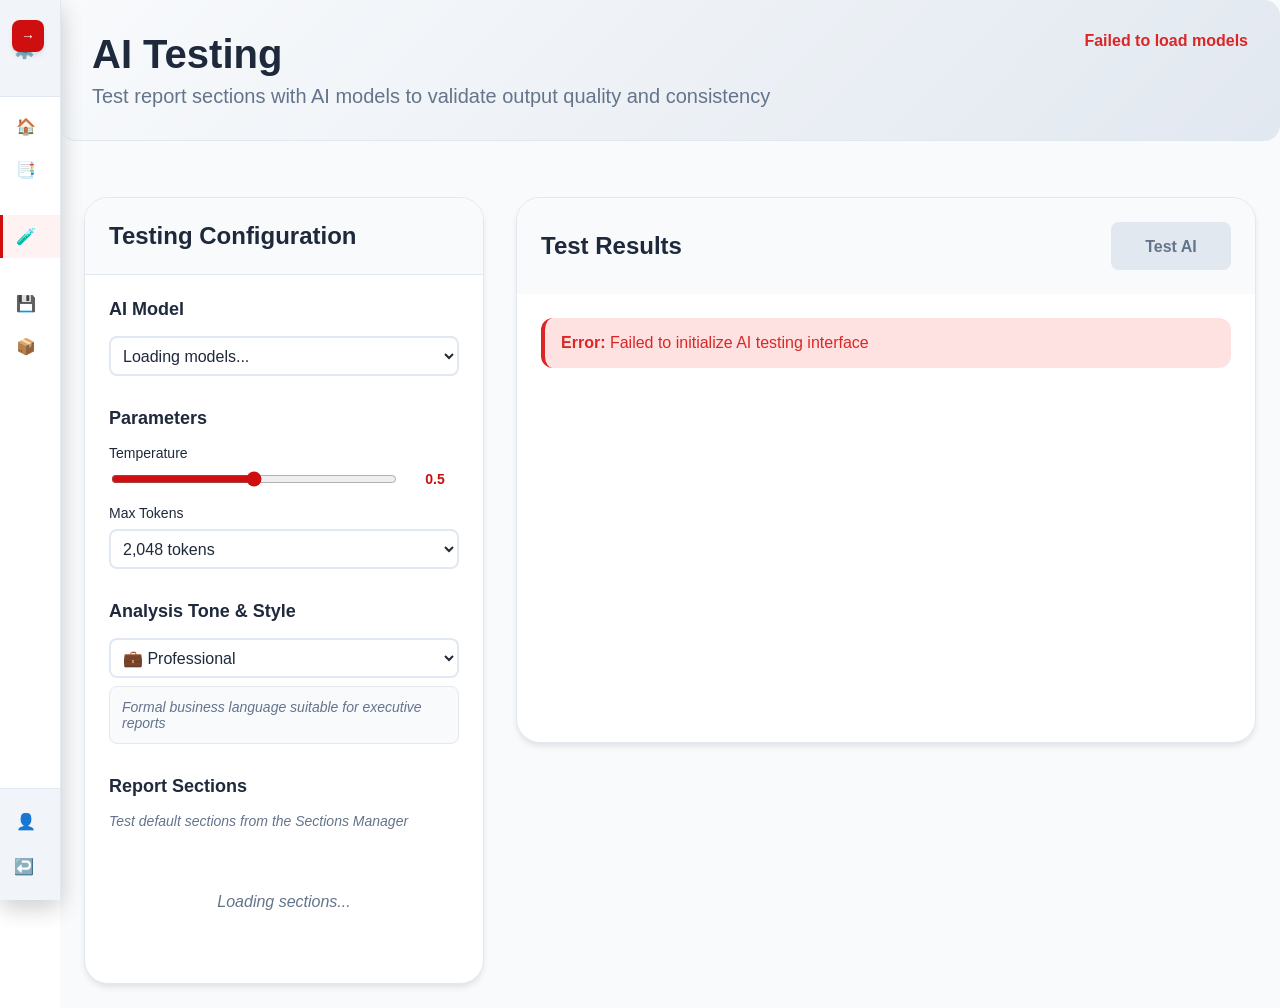
==== commit d887c6d2: "feat: Comprehensive Schema Admin UI improvements and export/import system 🎨 UI/UX Improvements: - Re" ====
--- a/schema-admin/ai-testing/index.html
+++ b/schema-admin/ai-testing/index.html
@@ -550,12 +550,12 @@
                             <label class="section-label">Analysis Tone & Style</label>
                             <div class="form-group">
                                 <select id="analysis-tone" class="form-select">
-                                    <option value="concise">🎯 Concise - Brief, to-the-point analysis with key insights only</option>
-                                    <option value="professional" selected>💼 Professional - Formal business language suitable for executive reports</option>
-                                    <option value="conversational">💬 Conversational - Friendly, approachable tone for team discussions</option>
-                                    <option value="encouraging">📈 Encouraging - Positive, motivational language highlighting opportunities</option>
-                                    <option value="analytical">📊 Analytical - Data-driven insights with detailed metrics and benchmarks</option>
-                                    <option value="casual">👤 Casual - Relaxed, informal tone for internal team use</option>
+                                    <option value="concise">🎯 Concise</option>
+                                    <option value="professional" selected>💼 Professional</option>
+                                    <option value="conversational">💬 Conversational</option>
+                                    <option value="encouraging">📈 Encouraging</option>
+                                    <option value="analytical">📊 Analytical</option>
+                                    <option value="casual">👤 Casual</option>
                                 </select>
                                 <div class="tone-description" id="tone-description">
                                     Formal business language suitable for executive reports
--- a/schema-admin/admin-nav.css
+++ b/schema-admin/admin-nav.css
@@ -39,6 +39,12 @@
     background: var(--bg-muted);
     border-bottom: 1px solid var(--border-default);
     min-height: 64px;
+    flex-shrink: 0;
+}
+
+.admin-nav.collapsed .nav-header {
+    justify-content: center;
+    padding: var(--space-4) var(--space-2);
 }
 
 .nav-brand {
@@ -68,8 +74,8 @@
 }
 
 .nav-toggle {
-    background: var(--button-gray-bg);
-    color: var(--button-gray-fg);
+    background: #CF0E0F;
+    color: white;
     border: none;
     border-radius: var(--radii-sm);
     width: 32px;
@@ -83,8 +89,16 @@
 }
 
 .nav-toggle:hover {
-    background: var(--button-gray-hover-bg);
+    background: #A00B0C;
     transform: var(--motion-tap-transform);
+}
+
+.admin-nav.collapsed .nav-toggle {
+    position: fixed;
+    left: 12px;
+    top: 20px;
+    z-index: 1001;
+    box-shadow: var(--shadow-md);
 }
 
 /* Navigation Menu */
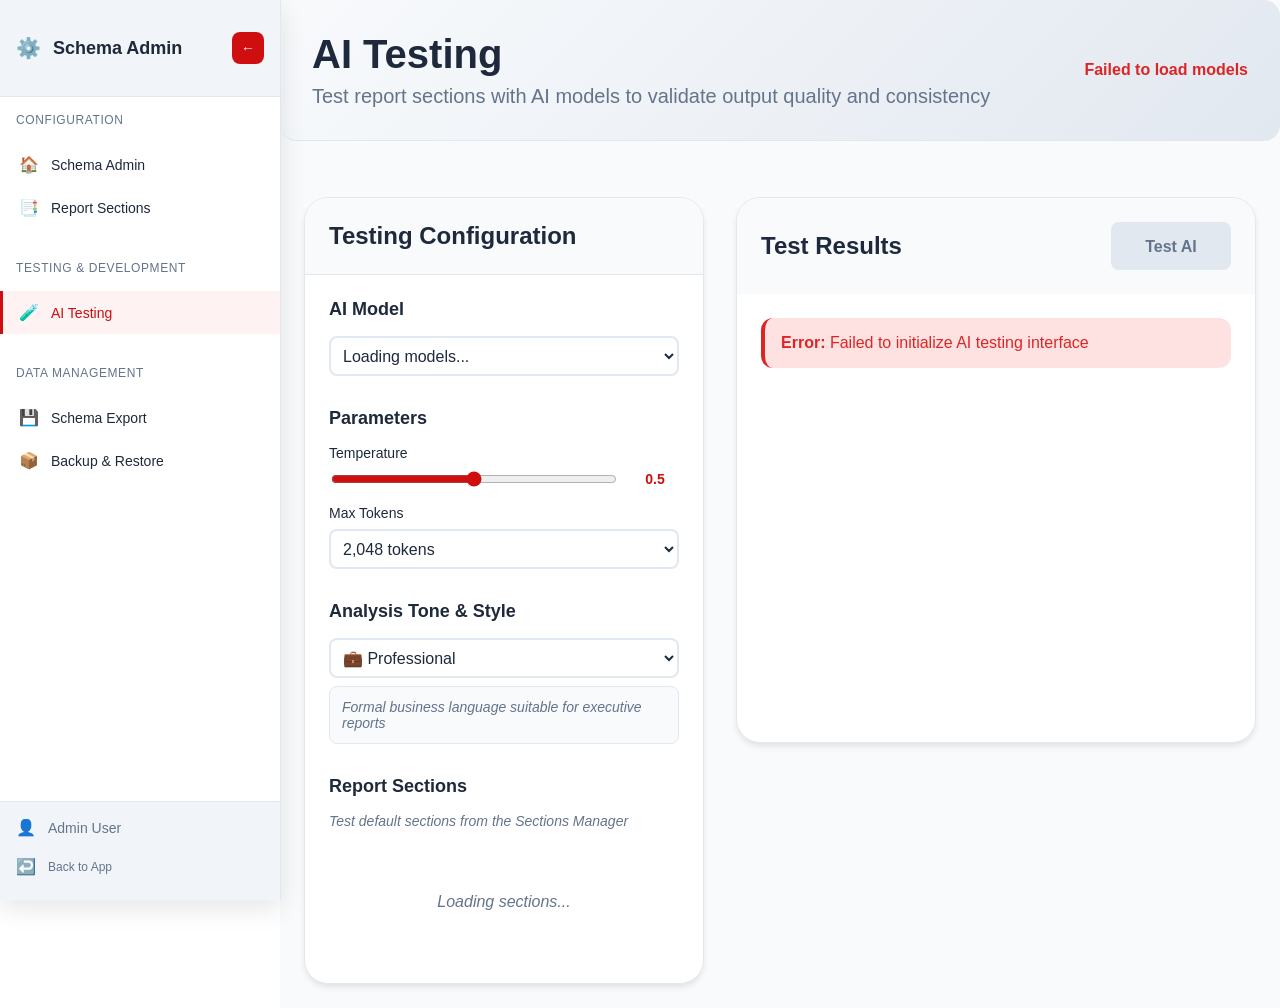
==== commit e7a9f378: "feat: Add comprehensive documentation system for Report.AI - Create complete documentation structure" ====
--- a/schema-admin/ai-testing/index.html
+++ b/schema-admin/ai-testing/index.html
@@ -26,7 +26,9 @@
         .header-content {
             display: flex;
             justify-content: space-between;
-            align-items: flex-start;
+            align-items: center;
+            max-width: 1400px;
+            margin: 0 auto;
         }
 
         .page-title {
--- a/schema-admin/admin-nav.css
+++ b/schema-admin/admin-nav.css
@@ -9,7 +9,7 @@
     border-right: 1px solid var(--border-default);
     box-shadow: var(--shadow-lg);
     z-index: 1000;
-    transition: all var(--duration-normal) var(--easing-standard);
+    transition: width 0.3s ease;
     display: flex;
     flex-direction: column;
     overflow: hidden;
@@ -22,7 +22,7 @@
 .admin-main-content {
     margin-left: 280px;
     min-height: 100vh;
-    transition: margin-left var(--duration-normal) var(--easing-standard);
+    transition: margin-left 0.3s ease;
     background: var(--bg-canvas);
 }
 
@@ -68,6 +68,18 @@
 }
 
 .admin-nav.collapsed .brand-text {
+    opacity: 0;
+    width: 0;
+    overflow: hidden;
+}
+
+.admin-nav.collapsed .brand-icon {
+    opacity: 0;
+    width: 0;
+    overflow: hidden;
+}
+
+.admin-nav.collapsed .nav-brand {
     opacity: 0;
     width: 0;
     overflow: hidden;
@@ -94,11 +106,9 @@
 }
 
 .admin-nav.collapsed .nav-toggle {
-    position: fixed;
-    left: 12px;
-    top: 20px;
-    z-index: 1001;
-    box-shadow: var(--shadow-md);
+    position: relative;
+    left: 0;
+    top: 0;
 }
 
 /* Navigation Menu */
@@ -177,7 +187,7 @@
 
 .nav-text {
     white-space: nowrap;
-    transition: opacity var(--duration-fast);
+    transition: opacity 0.2s ease, width 0.2s ease;
 }
 
 .admin-nav.collapsed .nav-text {
